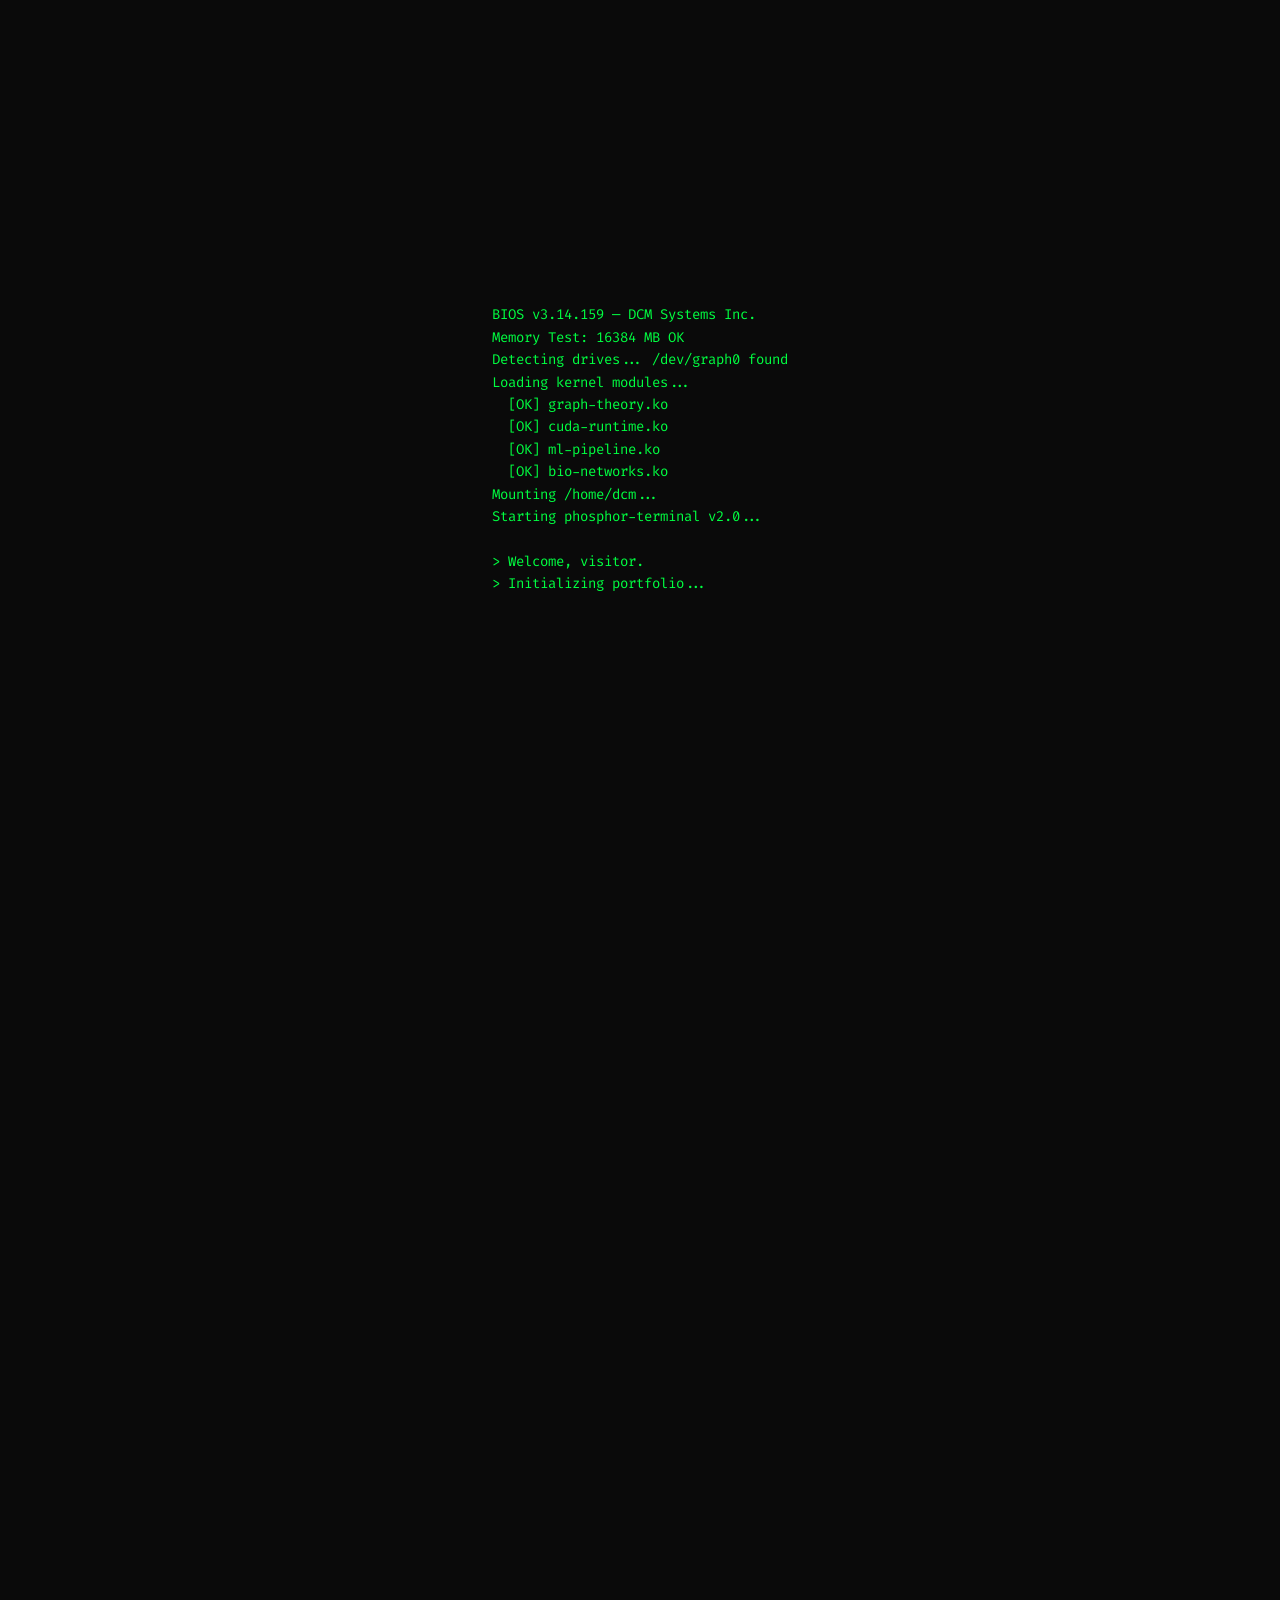
==== tech.html @ 4395b0ea "Add a dcm@tech persona and ASCII molecule views Keep this page as dcm@bio, and load the previous sit" ====
<!DOCTYPE html>
<html lang="en">
<head>
    <meta charset="UTF-8">
    <meta name="viewport" content="width=device-width, initial-scale=1.0">
    <title>dcm@world:~$ whoami</title>
    <link href="https://fonts.googleapis.com/css2?family=Fira+Code:wght@300;400;500;600;700&display=swap" rel="stylesheet">
    <style>
        :root {
            --primary: #00ff41;
            --dim: #00aa2a;
            --dark: #003b00;
            --bg: #0a0a0a;
            --accent1: #ffb000;
            --accent2: #00ffff;
            --accent3: #ff0040;
            --title: #ffffff;
            --scanline-opacity: 1;
            --rain-opacity: 0.06;
        }

        * { margin: 0; padding: 0; box-sizing: border-box; transition: color 0.4s, background-color 0.4s, border-color 0.4s, box-shadow 0.4s, text-shadow 0.4s; }

        body {
            font-family: 'Fira Code', monospace;
            background: var(--bg);
            color: var(--primary);
            overflow-x: hidden;
            min-height: 100vh;
        }

        /* Theme toast */
        #theme-toast {
            position: fixed;
            top: 1.5rem;
            right: 1.5rem;
            background: var(--dark);
            border: 1px solid var(--primary);
            color: var(--primary);
            font-family: 'Fira Code', monospace;
            font-size: 12px;
            padding: 8px 16px;
            z-index: 3000;
            opacity: 0;
            transform: translateY(-10px);
            transition: opacity 0.3s, transform 0.3s;
            pointer-events: none;
            box-shadow: 0 0 15px color-mix(in srgb, var(--primary) 20%, transparent);
        }
        #theme-toast.show { opacity: 1; transform: translateY(0); }

        /* CRT + Scanline overlay */
        body::before {
            content: '';
            position: fixed;
            inset: 0;
            background: repeating-linear-gradient(
                0deg,
                rgba(0,0,0,0.15) 0px,
                rgba(0,0,0,0.15) 1px,
                transparent 1px,
                transparent 2px
            );
            pointer-events: none;
            z-index: 1000;
            opacity: var(--scanline-opacity);
            transition: opacity 0.4s;
        }
        body::after {
            content: '';
            position: fixed;
            inset: 0;
            background: radial-gradient(ellipse at center, transparent 50%, rgba(0,0,0,0.6) 100%);
            pointer-events: none;
            z-index: 999;
            opacity: var(--scanline-opacity);
            transition: opacity 0.4s;
        }

        /* Flicker */
        @keyframes flicker {
            0%, 100% { opacity: 1; }
            92% { opacity: 1; }
            93% { opacity: 0.8; }
            94% { opacity: 1; }
            96% { opacity: 0.9; }
            97% { opacity: 1; }
        }

        #crt { animation: flicker 4s infinite; }

        /* Boot screen */
        #boot {
            position: fixed;
            inset: 0;
            background: var(--bg);
            z-index: 2000;
            display: flex;
            align-items: center;
            justify-content: center;
            flex-direction: column;
            transition: opacity 0.5s;
        }
        #boot.hidden { opacity: 0; pointer-events: none; }
        #boot-text {
            font-size: 14px;
            white-space: pre;
            line-height: 1.6;
            text-align: left;
            max-width: 700px;
        }

        /* Glitch */
        @keyframes glitch {
            0%, 100% { transform: translate(0); }
            20% { transform: translate(-2px, 1px); }
            40% { transform: translate(2px, -1px); }
            60% { transform: translate(-1px, -2px); }
            80% { transform: translate(1px, 2px); }
        }
        @keyframes glitch-color {
            0%, 100% { text-shadow: 2px 0 var(--accent2), -2px 0 var(--accent3); }
            25% { text-shadow: -2px 0 var(--accent2), 2px 0 var(--accent3); }
            50% { text-shadow: 2px 2px var(--accent2), -2px -2px var(--accent3); }
            75% { text-shadow: -2px 2px var(--accent3), 2px -2px var(--accent2); }
        }
        .glitch:hover {
            animation: glitch 0.3s infinite, glitch-color 0.3s infinite;
        }

        /* Cursor blink */
        @keyframes blink { 0%, 100% { opacity: 1; } 50% { opacity: 0; } }
        .cursor::after {
            content: '█';
            animation: blink 1s step-end infinite;
            color: var(--primary);
        }

        /* Main layout */
        #terminal {
            max-width: 900px;
            margin: 0 auto;
            padding: 2rem 1.5rem;
            opacity: 0;
            transition: opacity 0.8s;
        }
        #terminal.visible { opacity: 1; }

        /* ASCII header */
        .ascii-header {
            font-size: 10px;
            line-height: 1.2;
            color: var(--accent2);
            text-align: center;
            margin-bottom: 1rem;
            white-space: pre;
            text-shadow: 0 0 10px var(--accent2), 0 0 20px color-mix(in srgb, var(--accent2) 30%, transparent);
        }

        /* Compact logo for small screens */
        .mobile-logo {
            display: none;
            text-align: center;
            font-size: 42px;
            font-weight: 700;
            letter-spacing: 6px;
            color: var(--accent2);
            margin-bottom: 1rem;
            text-shadow: 0 0 12px var(--accent2), 0 0 24px color-mix(in srgb, var(--accent2) 30%, transparent);
        }

        .prompt { color: var(--accent2); }
        .path { color: var(--accent1); }
        .cmd { color: var(--primary); }

        /* Section blocks */
        .section {
            margin-bottom: 2.5rem;
            opacity: 0;
            transform: translateY(10px);
            transition: all 0.5s ease;
        }
        .section.visible {
            opacity: 1;
            transform: translateY(0);
        }

        .section-header {
            color: var(--accent1);
            font-size: 14px;
            font-weight: 700;
            margin-bottom: 0.75rem;
            border-bottom: 1px solid var(--dark);
            padding-bottom: 0.25rem;
            text-transform: uppercase;
            letter-spacing: 2px;
        }

        .entry { margin-bottom: 1.25rem; font-size: 13px; line-height: 1.6; }
        .entry-title { color: var(--title); font-weight: 600; }
        .entry-meta { color: var(--accent3); font-size: 12px; }
        .entry-desc { color: var(--dim); font-size: 12px; }

        /* Tags */
        .tag {
            display: inline-block;
            border: 1px solid var(--dark);
            color: var(--primary);
            font-size: 11px;
            padding: 1px 8px;
            margin: 2px 3px 2px 0;
            background: color-mix(in srgb, var(--primary) 5%, transparent);
        }

        /* Links */
        a {
            color: var(--accent2);
            text-decoration: none;
            border-bottom: 1px dashed var(--dark);
            transition: all 0.2s;
        }
        a:hover {
            color: var(--title);
            text-shadow: 0 0 8px var(--accent2);
            border-bottom-color: var(--accent2);
        }

        /* Project grid */
        .project-grid {
            display: grid;
            grid-template-columns: 1fr 1fr;
            gap: 1rem;
        }
        @media (max-width: 600px) {
            .project-grid { grid-template-columns: 1fr; }
            .ascii-header { display: none; }
            .mobile-logo { display: block; }
            #terminal { padding: 1rem 0.9rem 5rem; }
            .nav {
                gap: 0.4rem;
                overflow-x: auto;
                flex-wrap: nowrap;
                -webkit-overflow-scrolling: touch;
                scrollbar-width: none;
            }
            .nav::-webkit-scrollbar { display: none; }
            .nav-btn { font-size: 12px; padding: 8px 12px; white-space: nowrap; flex: 0 0 auto; }
            .print-btn { padding: 8px 12px; }
            .social-row { gap: 0.6rem; }
            .social-link { padding: 8px 14px; }
            .skill-name { width: 100px; font-size: 11px; }
            #skills-chart { height: 300px !important; }
            .status-bar {
                font-size: 11px;
                padding: 8px 0.9rem;
                gap: 0.5rem;
            }
            #theme-cycle, #daynight-toggle { padding: 2px 4px; }
            .hide-mobile { display: none; }
            #clock { display: none; }
            .section-header { font-size: 13px; letter-spacing: 1px; }
            .entry { font-size: 13px; }
            .section { margin-bottom: 2rem; }
        }

        @media (prefers-reduced-motion: reduce) {
            #crt { animation: none !important; }
            .glitch:hover { animation: none; }
            * { transition: none !important; }
        }

        /* Print button */
        .print-btn {
            background: none;
            border: 1px solid var(--dark);
            color: var(--dim);
            font-family: 'Fira Code', monospace;
            font-size: 12px;
            padding: 4px 12px;
            cursor: pointer;
            transition: all 0.3s;
        }
        .print-btn:hover {
            border-color: var(--primary);
            color: var(--primary);
            background: color-mix(in srgb, var(--primary) 10%, transparent);
            text-shadow: 0 0 5px var(--primary);
        }

        /* Skill tooltip */
        #skill-tooltip {
            position: absolute;
            background: var(--bg);
            border: 1px solid var(--primary);
            color: var(--primary);
            font-family: 'Fira Code', monospace;
            font-size: 11px;
            padding: 6px 10px;
            pointer-events: none;
            opacity: 0;
            transition: opacity 0.15s;
            z-index: 100;
            white-space: nowrap;
            box-shadow: 0 0 12px color-mix(in srgb, var(--primary) 20%, transparent);
            line-height: 1.5;
        }
        #skill-tooltip.visible { opacity: 1; }

        .project-card {
            border: 1px solid var(--dark);
            padding: 0.75rem;
            background: color-mix(in srgb, var(--primary) 3%, transparent);
            transition: all 0.3s;
        }
        .project-card:hover {
            border-color: var(--primary);
            background: color-mix(in srgb, var(--primary) 6%, transparent);
            box-shadow: 0 0 15px color-mix(in srgb, var(--primary) 10%, transparent), inset 0 0 15px color-mix(in srgb, var(--primary) 3%, transparent);
        }

        /* Nav bar */
        .nav {
            display: flex;
            gap: 0.5rem;
            flex-wrap: wrap;
            margin-bottom: 2rem;
            padding-bottom: 0.75rem;
            border-bottom: 1px solid var(--dark);
        }
        .nav-btn {
            background: none;
            border: 1px solid var(--dark);
            color: var(--dim);
            font-family: 'Fira Code', monospace;
            font-size: 12px;
            padding: 4px 12px;
            cursor: pointer;
            transition: all 0.2s;
        }
        .nav-btn:hover, .nav-btn.active {
            border-color: var(--primary);
            color: var(--primary);
            background: color-mix(in srgb, var(--primary) 10%, transparent);
            text-shadow: 0 0 5px var(--primary);
        }

        /* Social row */
        .social-row {
            display: flex;
            gap: 1rem;
            margin-top: 0.75rem;
            flex-wrap: wrap;
        }
        .social-link {
            border: 1px solid var(--dark);
            padding: 4px 14px;
            font-size: 12px;
            transition: all 0.3s;
            display: inline-block;
        }
        .social-link:hover {
            border-color: var(--accent2);
            background: color-mix(in srgb, var(--accent2) 8%, transparent);
            box-shadow: 0 0 10px color-mix(in srgb, var(--accent2) 20%, transparent);
        }

        /* Matrix rain canvas */
        #matrix-bg {
            position: fixed;
            inset: 0;
            z-index: -1;
            opacity: var(--rain-opacity);
            transition: opacity 0.4s;
        }

        /* Graph background canvas */
        #graph-bg {
            position: fixed;
            inset: 0;
            z-index: 0;
            opacity: 0.15;
            pointer-events: none;
            transition: opacity 0.4s;
            width: 100%;
            height: 100%;
        }

        /* Skill bar */
        .skill-bar {
            display: flex;
            align-items: center;
            gap: 0.5rem;
            margin-bottom: 0.4rem;
            font-size: 12px;
        }
        .skill-name { width: 140px; color: var(--dim); }
        .skill-track {
            flex: 1;
            height: 8px;
            background: var(--dark);
            position: relative;
            overflow: hidden;
        }
        .skill-fill {
            height: 100%;
            background: var(--primary);
            box-shadow: 0 0 6px var(--primary);
            width: 0;
            transition: width 1.5s ease;
        }

        /* Typing effect for about */
        .typed-text { border-right: 2px solid var(--primary); padding-right: 2px; }
        .typed-text.done { border-right: none; }

        /* Status bar */
        .status-bar {
            position: fixed;
            bottom: 0;
            left: 0;
            right: 0;
            background: color-mix(in srgb, var(--dark) 90%, var(--bg));
            border-top: 1px solid var(--dark);
            padding: 4px 1.5rem;
            font-size: 11px;
            display: flex;
            justify-content: space-between;
            z-index: 500;
            color: var(--dim);
        }

        @media print {
            body::before, body::after, #matrix-bg, #graph-bg, #boot, .status-bar, .print-btn, .nav, .ascii-header { display: none !important; }
            #crt { animation: none !important; }
            #terminal { opacity: 1 !important; padding: 0 !important; margin: 0 !important; max-width: 100% !important; }
            .section { opacity: 1 !important; transform: none !important; margin-bottom: 0.6rem !important; }
            .section.no-print { display: none !important; }
            body { background: #fff; color: #000; font-size: 11px; }
            .section-header { color: #000; text-shadow: none; font-size: 12px; margin-bottom: 0.3rem; padding-bottom: 0.1rem; }
            .entry { margin-bottom: 0.4rem !important; font-size: 11px; line-height: 1.3; }
            .entry-title { color: #000; }
            .entry-meta { color: #666; font-size: 10px; }
            .entry-desc { color: #333; font-size: 10px; }
            .tag { font-size: 9px; padding: 0 4px; margin: 1px 2px 1px 0; }
            .skill-name { color: #333; }
            .shell-line { display: none !important; }
            br { display: none !important; }
            .social-row { margin-top: 0.3rem; }
            .social-link { font-size: 10px; padding: 2px 8px; }
            a { color: #0066cc; }
        }
    </style>
</head>
<body>
    <canvas id="matrix-bg"></canvas>
    <canvas id="graph-bg"></canvas>
    <div id="theme-toast"></div>

    <div id="boot">
        <div id="boot-text"></div>
    </div>

    <div id="crt">
        <div id="terminal">
            <pre class="ascii-header">
 ____   ____ __  __
|  _ \ / ___|  \/  |
| | | | |   | |\/| |
| |_| | |___| |  | |
|____/ \____|_|  |_|
            </pre>
            <div class="mobile-logo">DCM<span class="cursor"></span></div>

            <div class="nav">
                <button class="nav-btn active" onclick="scrollToSection('about')">> about</button>
                <button class="nav-btn" onclick="scrollToSection('experience')">> work</button>
                <button class="nav-btn" onclick="scrollToSection('education')">> edu</button>
                <button class="nav-btn" onclick="scrollToSection('publications')">> pubs</button>
                <button class="nav-btn" onclick="scrollToSection('skills')">> skills</button>
                <button class="nav-btn" onclick="scrollToSection('projects')">> projects</button>
                <a class="nav-btn" href="index.html#bio" target="_top" style="display:inline-block;text-decoration:none;margin-left:auto;">su bio</a>
                <button class="print-btn" onclick="window.print()">⎙ PDF</button>
            </div>

            <!-- ABOUT -->
            <div class="section" id="about">
                <div class="section-header">/* ABOUT */</div>
                <div class="shell-line" style="font-size:13px;">
                    <span class="prompt">dcm@world</span>:<span class="path">~</span>$ <span class="cmd">cat about.txt</span>
                </div>
                <br>
                <div style="font-size:13px; line-height:1.7;">
                    <span class="entry-title glitch">Daniel C Morgan</span><br>
                    <span class="entry-desc">Graph-Based Research Scientist & Engineer</span><br>
                    <span style="color:var(--dim);">📍 Stockholm, Sweden</span>
                </div>
                <br>
                <div class="entry-desc" id="about-typed"></div>
                <div class="social-row">
                    <a href="https://www.linkedin.com/in/dcolinmorgan" target="_blank" class="social-link">[LinkedIn]</a>
                    <a href="https://github.com/dcolinmorgan" target="_blank" class="social-link">[GitHub]</a>
                    <a href="https://x.com/dcolinmorgan" target="_blank" class="social-link">[Twitter]</a>
                </div>
            </div>

            <!-- EXPERIENCE -->
            <div class="section" id="experience">
                <div class="section-header">/* WORK EXPERIENCE */</div>
                <div class="shell-line" style="font-size:13px;">
                    <span class="prompt">dcm@world</span>:<span class="path">~/career</span>$ <span class="cmd">ls -la</span>
                </div>
                <br>
                <div class="entry">
                    <span class="entry-title"><a href="https://rootbio.ai" target="_blank" style="border-bottom:none; color:var(--title);">Lead Computational Biologist</a></span><br>
                    <span class="entry-meta">@ <a href="https://rootbio.ai" target="_blank">RootBio</a> (ex Agteria) · 2026 - Present</span><br>
                    <span class="entry-desc">AI inference platform for discovering novel small molecules.</span><br>
                    <span class="tag">AI</span><span class="tag">drug discovery</span><span class="tag">small molecules</span>
                </div>
                <div class="entry">
                    <span class="entry-title"><a href="https://graffold.com" target="_blank" style="border-bottom:none; color:var(--title);">Founder</a></span><br>
                    <span class="entry-meta">@ <a href="https://graffold.com" target="_blank">Graffold</a> · 2025 - Present</span><br>
                    <span class="entry-desc">Building graph-based tooling end to end — product, engineering, everything.</span><br>
                    <span class="tag">Python</span><span class="tag">graphs</span><span class="tag">LLMs</span><span class="tag">founder</span>
                </div>
                <div class="entry">
                    <span class="entry-title">Data Scientist</span><br>
                    <span class="entry-meta">@ Olink Proteomics · Uppsala, SE · 2025 - 2026</span><br>
                    <span class="entry-desc">Investigate & discover platform features & content via AI/ML, utilizing LLMs.</span><br>
                    <span class="tag">Torch</span><span class="tag">AWS</span><span class="tag">LLMs</span>
                </div>
                <div class="entry">
                    <span class="entry-title">Research Engineer</span><br>
                    <span class="entry-meta">@ Graphistry · Remote · 2022 - 2024</span><br>
                    <span class="entry-desc">AI agents with LLMs, GPU-accelerated network analysis toolkit, graph-based ML pipelines.</span><br>
                    <span class="tag">RAPIDS</span><span class="tag">CUDF</span><span class="tag">CUML</span><span class="tag">Docker</span><span class="tag">K8s</span><span class="tag">AWS</span>
                </div>
                <div class="entry">
                    <span class="entry-title">Research Fellow</span><br>
                    <span class="entry-meta">@ Hong Kong University · HKSAR · 2021 - 2023</span><br>
                    <span class="entry-desc">Metagenomics Research Lead.</span><br>
                    <span class="tag">metagenomics</span><span class="tag">bioinformatics</span>
                </div>
                <div class="entry">
                    <span class="entry-title">Postdoctoral Research Fellow</span><br>
                    <span class="entry-meta">@ Harvard Medical School · Boston, MA · 2019 - 2021</span><br>
                    <span class="entry-desc">Epigenetics analysis. Developed NetZoo, implemented GPU speed increases.</span><br>
                    <span class="tag">Python</span><span class="tag">R</span><span class="tag">Bash</span><span class="tag">GPU</span>
                </div>
            </div>

            <!-- EDUCATION -->
            <div class="section" id="education">
                <div class="section-header">/* EDUCATION */</div>
                <div class="shell-line" style="font-size:13px;">
                    <span class="prompt">dcm@world</span>:<span class="path">~/edu</span>$ <span class="cmd">cat degrees.log</span>
                </div>
                <br>
                <div class="entry">
                    <span class="entry-title">PhD Bioinformatics</span><br>
                    <span class="entry-meta">@ Stockholm University · 2015 - 2019</span><br>
                    <span class="entry-desc">Thesis: Control Systems Engineering of Biological Networks</span>
                </div>
                <div class="entry">
                    <span class="entry-title">MSc Bioinformatics</span><br>
                    <span class="entry-meta">@ Ohio State University · 2012 - 2014</span><br>
                    <span class="entry-desc">Thesis: Biological Networks Clique Merger Algorithm</span>
                </div>
            </div>

            <!-- PUBLICATIONS -->
            <div class="section no-print" id="publications">
                <div class="section-header">/* PUBLICATIONS */</div>
                <div class="shell-line" style="font-size:13px;">
                    <span class="prompt">dcm@world</span>:<span class="path">~/pubs</span>$ <span class="cmd">grep -c "cited" scholar.bib</span> <span class="entry-desc" id="cite-summary"></span>
                </div>
                <br>
                <div style="margin-bottom:0.75rem;">
                    <button class="nav-btn active" onclick="sortPubs('citations',this)">sort: citations ▼</button>
                    <button class="nav-btn" onclick="sortPubs('year',this)">sort: year</button>
                </div>
                <div id="pubs-list"></div>
                <div style="margin-top:1rem;">
                    <a href="https://scholar.google.com/citations?user=iznLQmYAAAAJ&hl=en" target="_blank" class="social-link">[Google Scholar →]</a>
                    <a href="https://orcid.org/0000-0001-8326-6178" target="_blank" class="social-link">[ORCID →]</a>
                </div>
            </div>

            <!-- SKILLS -->
            <div class="section no-print" id="skills">
                <div class="section-header">/* SKILLS */</div>
                <div class="shell-line" style="font-size:13px;">
                    <span class="prompt">dcm@world</span>:<span class="path">~/skills</span>$ <span class="cmd">git log --stat | sort -k2 -rn</span>
                </div>
                <br>
                <div style="font-size:11px; color:var(--dim); margin-bottom:0.5rem;">x: years experience · y: proficiency · bubble: relative commit activity</div>
                <canvas id="skills-chart" style="width:100%; height:340px; border:1px solid var(--dark); background:color-mix(in srgb, var(--primary) 2%, transparent); cursor:crosshair;"></canvas>
                <div id="skill-tooltip"></div>
            </div>

            <!-- PROJECTS -->
            <div class="section no-print" id="projects">
                <div class="section-header">/* SIDE PROJECTS */</div>
                <div class="shell-line" style="font-size:13px;">
                    <span class="prompt">dcm@world</span>:<span class="path">~/projects</span>$ <span class="cmd">find . -type d -maxdepth 1</span>
                </div>
                <br>
                <div style="margin-bottom:0.75rem;">
                    <button class="nav-btn active" onclick="sortProjects('newest',this)">sort: newest ▼</button>
                    <button class="nav-btn" onclick="sortProjects('oldest',this)">sort: oldest</button>
                </div>
                <div class="project-grid" id="projects-list"></div>
            </div>

            <div class="section no-print" id="footer" style="text-align:center; margin-top:3rem; margin-bottom:3rem;">
                <span class="entry-desc">© 2026 Daniel C Morgan · press [t] to change theme · type <span style="color:var(--accent2);">help</span> below</span>
            </div>

            <!-- INTERACTIVE PROMPT -->
            <div class="section no-print" id="shell" style="margin-bottom:4rem;">
                <div id="shell-output" style="font-size:13px; line-height:1.6;"></div>
                <div class="shell-input-line" style="font-size:13px; display:flex; align-items:center; gap:0.4rem;">
                    <span class="prompt">dcm@world</span>:<span class="path">~</span>$
                    <input id="shell-input" type="text" autocomplete="off" spellcheck="false"
                        aria-label="terminal command input"
                        style="flex:1; background:none; border:none; outline:none; color:var(--primary); font-family:'Fira Code',monospace; font-size:13px; caret-color:var(--primary);">
                </div>
            </div>
        </div>
    </div>

    <div class="status-bar">
        <span>dcm@world:~ <span id="vim-mode">[NORMAL]</span></span>
        <span id="theme-label"><span id="theme-cycle" style="cursor:pointer;" onclick="applyTheme((currentTheme+1)%THEMES.length)">phosphor</span> <span id="daynight-toggle" style="cursor:pointer;" onclick="toggleDayNight()">☾ night</span> · <span class="hide-mobile">[i]nsert [1-6] [t]heme [d]ay/night</span></span>
        <span id="clock"></span>
    </div>

    <script>
    // ── Theme Engine ──
    const THEMES = [
        { name: 'phosphor',  primary:'#00ff41', dim:'#00aa2a', dark:'#003b00', bg:'#0a0a0a', accent1:'#ffb000', accent2:'#00ffff', accent3:'#ff0040' },
        { name: 'amber',     primary:'#ffb000', dim:'#b87a00', dark:'#3d2800', bg:'#0a0800', accent1:'#ff6600', accent2:'#ffe066', accent3:'#ff4444' },
        { name: 'cyberpunk', primary:'#ff00ff', dim:'#aa00aa', dark:'#3b003b', bg:'#0a000a', accent1:'#00ffff', accent2:'#ff0080', accent3:'#ffff00' },
        { name: 'ice',       primary:'#00ccff', dim:'#0088aa', dark:'#002d3b', bg:'#040a0e', accent1:'#88ddff', accent2:'#ffffff', accent3:'#0066ff' },
        { name: 'blood',     primary:'#ff0040', dim:'#aa002a', dark:'#3b000e', bg:'#0a0002', accent1:'#ff6666', accent2:'#ff8800', accent3:'#ffcc00' },
        { name: 'solarized', primary:'#859900', dim:'#6b7a00', dark:'#2a3000', bg:'#002b36', accent1:'#b58900', accent2:'#2aa198', accent3:'#dc322f' },
    ];
    // Day-mode light variants per theme (bg becomes light, colors darken for contrast)
    const DAY_OVERRIDES = [
        { bg:'#f0f4f0', primary:'#007a1e', dim:'#339944', dark:'#c0dcc0', accent1:'#b87a00', accent2:'#007088', accent3:'#cc0033', title:'#111' },
        { bg:'#fdf6e8', primary:'#8a5a00', dim:'#b87a00', dark:'#e8d8b8', accent1:'#cc5500', accent2:'#6b4e00', accent3:'#cc3333', title:'#1a1000' },
        { bg:'#f8f0f8', primary:'#990099', dim:'#bb44bb', dark:'#e0c0e0', accent1:'#007088', accent2:'#cc0066', accent3:'#888800', title:'#1a001a' },
        { bg:'#eef6fa', primary:'#006688', dim:'#338899', dark:'#c0dde8', accent1:'#4488aa', accent2:'#333333', accent3:'#0044aa', title:'#0a1a22' },
        { bg:'#faf0f0', primary:'#aa0030', dim:'#cc4455', dark:'#e8c0c0', accent1:'#cc4444', accent2:'#aa5500', accent3:'#886600', title:'#1a0008' },
        { bg:'#fdf6e3', primary:'#586e00', dim:'#6b7a00', dark:'#d6d0a8', accent1:'#8a6800', accent2:'#1a8880', accent3:'#b02020', title:'#002b36' },
    ];
    let currentTheme = 0;
    let dayMode = false;
    let rainColor = THEMES[0].primary;

    function applyTheme(idx) {
        currentTheme = idx;
        const t = THEMES[idx];
        const r = document.documentElement.style;
        if (dayMode) {
            const d = DAY_OVERRIDES[idx];
            Object.entries({primary:d.primary, dim:d.dim, dark:d.dark, bg:d.bg, accent1:d.accent1, accent2:d.accent2, accent3:d.accent3, title:d.title})
                .forEach(([k,v]) => r.setProperty('--'+k, v));
            r.setProperty('--scanline-opacity', '0');
            r.setProperty('--rain-opacity', '0.02');
            document.getElementById('crt').style.animation = 'none';
            rainColor = d.primary;
        } else {
            Object.entries({primary:t.primary, dim:t.dim, dark:t.dark, bg:t.bg, accent1:t.accent1, accent2:t.accent2, accent3:t.accent3})
                .forEach(([k,v]) => r.setProperty('--'+k, v));
            r.setProperty('--title', '#ffffff');
            r.setProperty('--scanline-opacity', '1');
            r.setProperty('--rain-opacity', '0.06');
            document.getElementById('crt').style.animation = 'flicker 4s infinite';
            rainColor = t.primary;
        }
        updateLabel();
        // Toast
        const toast = document.getElementById('theme-toast');
        toast.textContent = '> ' + (dayMode ? '☀ ' : '☾ ') + THEMES[idx].name;
        toast.classList.add('show');
        clearTimeout(toast._tid);
        toast._tid = setTimeout(() => toast.classList.remove('show'), 1200);
        localStorage.setItem('dcm-theme', idx);
        localStorage.setItem('dcm-day', dayMode ? '1' : '0');
    }

    function toggleDayNight() {
        dayMode = !dayMode;
        applyTheme(currentTheme);
    }

    function updateLabel() {
        const mode = dayMode ? '☀ day' : '☾ night';
        document.getElementById('theme-cycle').textContent = THEMES[currentTheme].name;
        document.getElementById('daynight-toggle').textContent = mode;
    }

    // Restore saved
    const saved = localStorage.getItem('dcm-theme');
    const savedDay = localStorage.getItem('dcm-day');
    if (savedDay === '1') dayMode = true;
    if (saved !== null) { applyTheme(+saved); } else if (dayMode) { applyTheme(0); }

    // Keyboard handler
    // ── Vim-style mode indicator ──
    function setMode(m) {
        const el = document.getElementById('vim-mode');
        el.textContent = '[' + m + ']';
        el.style.color = m === 'INSERT' ? 'var(--accent1)' : '';
    }

    document.addEventListener('keydown', e => {
        if (e.target.tagName === 'INPUT' || e.target.tagName === 'TEXTAREA') return;
        if (e.key === 'i' || e.key === '/') {
            e.preventDefault();
            setMode('INSERT');
            const inp = document.getElementById('shell-input');
            inp.scrollIntoView({behavior:'smooth', block:'center'});
            inp.focus();
        } else if (e.key === 't' || e.key === 'T') {
            applyTheme((currentTheme + 1) % THEMES.length);
        } else if (e.key === 'd' || e.key === 'D') {
            toggleDayNight();
        } else if (e.key >= '1' && e.key <= '6') {
            applyTheme(+e.key - 1);
        }
    });

    // ── Matrix rain ──
    (function() {
        const c = document.getElementById('matrix-bg');
        const ctx = c.getContext('2d');
        let w, h, cols, drops, step;
        const chars = 'アイウエオカキクケコサシスセソタチツテトナニヌネノハヒフヘホマミムメモヤユヨラリルレロワヲン0123456789ABCDEF';
        function resize() {
            w = c.width = window.innerWidth;
            h = c.height = window.innerHeight;
            step = w < 600 ? 20 : 14;
            cols = Math.floor(w / step);
            drops = Array(cols).fill(1);
        }
        resize();
        window.addEventListener('resize', resize);
        function draw() {
            ctx.fillStyle = 'rgba(10,10,10,0.05)';
            ctx.fillRect(0, 0, w, h);
            ctx.fillStyle = rainColor;
            ctx.font = '12px Fira Code';
            for (let i = 0; i < cols; i++) {
                const ch = chars[Math.floor(Math.random() * chars.length)];
                ctx.fillText(ch, i * step, drops[i] * step);
                if (drops[i] * step > h && Math.random() > 0.975) drops[i] = 0;
                drops[i]++;
            }
            requestAnimationFrame(draw);
        }
        draw();
    })();

    // ── Floating graph background ──
    (function() {
        const c = document.getElementById('graph-bg');
        const ctx = c.getContext('2d');
        const dpr = window.devicePixelRatio || 1;
        const nodes = [
            {x:.12,y:.20,r:5,s:.7,o:0},{x:.30,y:.12,r:7,s:.5,o:1},{x:.52,y:.28,r:6,s:.8,o:2},
            {x:.78,y:.15,r:5,s:.6,o:3},{x:.90,y:.35,r:4,s:.9,o:4},{x:.18,y:.50,r:6,s:.4,o:5},
            {x:.42,y:.55,r:7,s:.6,o:6},{x:.65,y:.48,r:5,s:.7,o:7},{x:.85,y:.60,r:6,s:.5,o:8},
            {x:.08,y:.78,r:4,s:.8,o:9},{x:.35,y:.82,r:6,s:.5,o:10},{x:.58,y:.75,r:5,s:.7,o:11},
            {x:.80,y:.85,r:7,s:.4,o:12},{x:.50,y:.42,r:4,s:.9,o:13},
        ];
        const edges = [[0,1],[1,2],[2,3],[3,4],[0,5],[5,6],[6,7],[7,8],[5,9],[9,10],[10,11],[11,12],[1,6],[2,7],[6,13],[13,2],[13,7],[10,6],[3,8]];
        let w, h;
        function resize() {
            w = c.offsetWidth; h = c.offsetHeight;
            c.width = w * dpr; c.height = h * dpr;
            ctx.setTransform(dpr, 0, 0, dpr, 0, 0);
        }
        resize();
        window.addEventListener('resize', resize);
        function draw(t) {
            ctx.clearRect(0, 0, w, h);
            const style = getComputedStyle(document.documentElement);
            const primary = style.getPropertyValue('--primary').trim();
            const accent2 = style.getPropertyValue('--accent2').trim();

            // DNA double helix (drifts down the left side)
            drawHelix(t, w * 0.10, primary, accent2);

            const pos = nodes.map(n => ({
                x: n.x * w + Math.sin(t * 0.0004 * n.s + n.o) * 20,
                y: n.y * h + Math.cos(t * 0.0003 * n.s + n.o * 1.3) * 16,
                r: n.r, alt: n.o % 3 === 0
            }));
            ctx.lineWidth = 0.6;
            edges.forEach(([a, b]) => {
                ctx.beginPath();
                ctx.moveTo(pos[a].x, pos[a].y);
                ctx.lineTo(pos[b].x, pos[b].y);
                ctx.strokeStyle = pos[a].alt ? accent2 : primary;
                ctx.globalAlpha = 0.4;
                ctx.stroke();
            });
            ctx.globalAlpha = 0.7;
            pos.forEach(p => {
                ctx.beginPath();
                ctx.arc(p.x, p.y, p.r, 0, Math.PI * 2);
                ctx.fillStyle = p.alt ? accent2 : primary;
                ctx.fill();
            });
            ctx.globalAlpha = 1;
            requestAnimationFrame(draw);
        }

        // Vertical DNA double helix scrolling upward; rungs connect the two strands
        function drawHelix(t, cx, strandCol, rungCol) {
            const amp = Math.min(28, w * 0.04);   // helix width
            const spacing = 26;                    // vertical px between base pairs
            const speed = 0.02;                    // scroll speed
            const twist = 0.28;                    // phase step per base pair
            const scroll = (t * speed) % spacing;
            const count = Math.ceil(h / spacing) + 2;
            const pts1 = [], pts2 = [];
            for (let i = 0; i < count; i++) {
                const y = i * spacing - scroll;
                const phase = i * twist + t * 0.001;
                const x1 = cx + Math.sin(phase) * amp;
                const x2 = cx + Math.sin(phase + Math.PI) * amp;
                pts1.push({x:x1, y}); pts2.push({x:x2, y, phase});
            }
            // Backbones
            ctx.lineWidth = 1.2;
            [pts1, pts2].forEach(pts => {
                ctx.beginPath();
                pts.forEach((p,i) => i ? ctx.lineTo(p.x,p.y) : ctx.moveTo(p.x,p.y));
                ctx.strokeStyle = strandCol; ctx.globalAlpha = 0.5; ctx.stroke();
            });
            // Base-pair rungs (fade near the crossover for a 3D twist feel)
            pts1.forEach((p,i) => {
                const q = pts2[i];
                const depth = Math.abs(Math.cos(q.phase)); // 0 at crossover, 1 at widest
                ctx.beginPath();
                ctx.moveTo(p.x, p.y); ctx.lineTo(q.x, q.y);
                ctx.strokeStyle = i % 2 ? rungCol : strandCol;
                ctx.globalAlpha = 0.15 + depth * 0.35;
                ctx.lineWidth = 0.8 + depth;
                ctx.stroke();
            });
            ctx.globalAlpha = 1;
        }
        requestAnimationFrame(draw);
    })();

    // ── Boot sequence ──
    (function() {
        const bootEl = document.getElementById('boot-text');
        const terminal = document.getElementById('terminal');
        const lines = [
            'BIOS v3.14.159 — DCM Systems Inc.',
            'Memory Test: 16384 MB OK',
            'Detecting drives... /dev/graph0 found',
            'Loading kernel modules...',
            '  [OK] graph-theory.ko',
            '  [OK] cuda-runtime.ko',
            '  [OK] ml-pipeline.ko',
            '  [OK] bio-networks.ko',
            'Mounting /home/dcm...',
            'Starting phosphor-terminal v2.0...',
            '',
            '> Welcome, visitor.',
            '> Initializing portfolio...',
        ];
        let i = 0;
        function typeLine() {
            if (i < lines.length) {
                bootEl.textContent += lines[i] + '\n';
                i++;
                setTimeout(typeLine, 80 + Math.random() * 60);
            } else {
                setTimeout(() => {
                    document.getElementById('boot').classList.add('hidden');
                    terminal.classList.add('visible');
                    revealSections();
                    animateSkills();
                    typeAbout();
                }, 600);
            }
        }
        typeLine();
    })();

    function revealSections() {
        const sections = document.querySelectorAll('.section');
        let delay = 0;
        sections.forEach(s => {
            setTimeout(() => s.classList.add('visible'), delay);
            delay += 200;
        });
    }

    function animateSkills() {
        setTimeout(() => drawSkillsChart(), 1200);
    }

    // ── 2D Skills Bubble Chart ──
    // x=years experience, y=proficiency(0-100), r=relative commit activity
    const SKILLS = [
        {name:'Python',       yrs:12, prof:95, commits:1800, detail:'Primary language · PyPI packages, ML pipelines, GPU libs'},
        {name:'Graph Theory', yrs:12, prof:95, commits:900,  detail:'Core research area · GRN inference, network analysis'},
        {name:'Bioinformatics',yrs:13,prof:92, commits:700,  detail:'PhD + postdoc · genomics, epigenetics, metagenomics'},
        {name:'Machine Learning',yrs:8,prof:90,commits:600,  detail:'Torch, sklearn, CUML · classification, clustering, GNNs'},
        {name:'RAPIDS/CUDA',  yrs:5,  prof:85, commits:500,  detail:'GPU-accelerated data science · cuDF, cuML, cuGraph'},
        {name:'R',            yrs:10, prof:80, commits:400,  detail:'Bioconductor, Shiny, ggplot2 · statistical analysis'},
        {name:'Docker/K8s',   yrs:5,  prof:80, commits:350,  detail:'Containerized deployments · CI/CD, orchestration'},
        {name:'AWS',          yrs:5,  prof:80, commits:300,  detail:'EC2, S3, Lambda, SageMaker · cloud infrastructure'},
        {name:'LLMs/Agents',  yrs:3,  prof:82, commits:450,  detail:'AI agents, RAG pipelines, prompt engineering'},
        {name:'Bash',         yrs:12, prof:75, commits:500,  detail:'Shell scripting, automation, HPC job scheduling'},
        {name:'Snakemake',    yrs:4,  prof:70, commits:150,  detail:'Reproducible bioinformatics workflows'},
        {name:'MATLAB',       yrs:6,  prof:65, commits:200,  detail:'GeneSPIDER platform · numerical computing'},
    ];
    const maxCommits = Math.max(...SKILLS.map(s=>s.commits));
    let bubblePositions = []; // store for hit-testing
    let hoveredSkill = -1;

    function drawSkillsChart() {
        const c = document.getElementById('skills-chart');
        if (!c) return;
        const dpr = window.devicePixelRatio || 1;
        const w = c.offsetWidth, h = c.offsetHeight;
        c.width = w * dpr; c.height = h * dpr;
        const ctx = c.getContext('2d');
        ctx.setTransform(dpr, 0, 0, dpr, 0, 0);

        const style = getComputedStyle(document.documentElement);
        const primary = style.getPropertyValue('--primary').trim();
        const accent2 = style.getPropertyValue('--accent2').trim();
        const dim = style.getPropertyValue('--dim').trim();
        const dark = style.getPropertyValue('--dark').trim();

        const pad = {l:45, r:20, t:15, b:30};
        const pw = w - pad.l - pad.r, ph = h - pad.t - pad.b;
        const xMin = 0, xMax = 15, yMin = 50, yMax = 100;
        const isNarrow = w < 480;
        const rScale = isNarrow ? 0.6 : 1;

        // Grid
        ctx.strokeStyle = dark; ctx.lineWidth = 0.5;
        for (let x = 0; x <= xMax; x += 3) {
            const px = pad.l + (x - xMin) / (xMax - xMin) * pw;
            ctx.beginPath(); ctx.moveTo(px, pad.t); ctx.lineTo(px, pad.t + ph); ctx.stroke();
            ctx.fillStyle = dim; ctx.font = '10px Fira Code'; ctx.textAlign = 'center';
            ctx.fillText(x + 'y', px, h - 8);
        }
        for (let y = yMin; y <= yMax; y += 10) {
            const py = pad.t + ph - (y - yMin) / (yMax - yMin) * ph;
            ctx.beginPath(); ctx.moveTo(pad.l, py); ctx.lineTo(pad.l + pw, py); ctx.stroke();
            ctx.fillStyle = dim; ctx.font = '10px Fira Code'; ctx.textAlign = 'right';
            ctx.fillText(y + '%', pad.l - 6, py + 3);
        }

        // Bubbles
        const now = performance.now();
        bubblePositions = [];
        SKILLS.forEach((s, i) => {
            const px = pad.l + (s.yrs - xMin) / (xMax - xMin) * pw;
            const py = pad.t + ph - (s.prof - yMin) / (yMax - yMin) * ph;
            const maxR = (8 + (s.commits / maxCommits) * 28) * rScale;
            const elapsed = Math.max(0, now - skillsStart - i * 80);
            const r = Math.min(maxR, maxR * Math.min(1, elapsed / 600));
            const isAlt = i % 3 === 0;
            const isHovered = hoveredSkill === i;
            const drawR = isHovered ? r * 1.15 : r;

            bubblePositions.push({x: px, y: py, r: maxR, idx: i});

            // Glow
            ctx.globalAlpha = isHovered ? 0.35 : 0.15;
            ctx.beginPath(); ctx.arc(px, py, drawR + 6, 0, Math.PI * 2);
            ctx.fillStyle = isAlt ? accent2 : primary; ctx.fill();

            // Bubble
            ctx.globalAlpha = isHovered ? 0.95 : 0.7;
            ctx.beginPath(); ctx.arc(px, py, drawR, 0, Math.PI * 2);
            ctx.fillStyle = isAlt ? accent2 : primary; ctx.fill();

            // Border
            ctx.globalAlpha = 1;
            ctx.beginPath(); ctx.arc(px, py, drawR, 0, Math.PI * 2);
            ctx.strokeStyle = isAlt ? accent2 : primary;
            ctx.lineWidth = isHovered ? 2 : 1; ctx.stroke();

            // Label
            ctx.fillStyle = isAlt ? accent2 : primary;
            ctx.font = (isHovered ? 'bold ' : '') + (isNarrow ? '8' : (r > 18 ? '10' : '9')) + 'px Fira Code';
            ctx.textAlign = 'center';
            ctx.fillText(s.name, px, py - drawR - 5);
        });

        if (now - skillsStart < 2000) requestAnimationFrame(drawSkillsChart);
    }

    // Hover interaction
    (function() {
        const c = document.getElementById('skills-chart');
        const tip = document.getElementById('skill-tooltip');
        c.addEventListener('mousemove', function(e) {
            const rect = c.getBoundingClientRect();
            const mx = e.clientX - rect.left, my = e.clientY - rect.top;
            let found = -1;
            for (let i = bubblePositions.length - 1; i >= 0; i--) {
                const b = bubblePositions[i];
                const dx = mx - b.x, dy = my - b.y;
                if (dx*dx + dy*dy <= (b.r + 5) * (b.r + 5)) { found = i; break; }
            }
            if (found !== hoveredSkill) {
                hoveredSkill = found;
                skillsStart = 0; drawSkillsChart();
            }
            if (found >= 0) {
                const s = SKILLS[found];
                tip.innerHTML = '<b>' + s.name + '</b><br>' +
                    s.yrs + ' yrs · ' + s.prof + '% · ~' + s.commits + ' commits<br>' +
                    '<span style="color:var(--dim)">' + s.detail + '</span>';
                tip.classList.add('visible');
                const tx = e.pageX + 15, ty = e.pageY - 10;
                tip.style.left = tx + 'px'; tip.style.top = ty + 'px';
            } else {
                tip.classList.remove('visible');
            }
        });
        c.addEventListener('mouseleave', function() {
            hoveredSkill = -1; skillsStart = 0; drawSkillsChart();
            tip.classList.remove('visible');
        });
    })();
    let skillsStart = 0;
    const origAnimateSkills = animateSkills;
    animateSkills = function() {
        skillsStart = performance.now();
        drawSkillsChart();
    };
    // Redraw on theme change
    const origApply = applyTheme;
    applyTheme = function(idx) { origApply(idx); setTimeout(drawSkillsChart, 50); };
    // Redraw on resize
    window.addEventListener('resize', () => { skillsStart = 0; drawSkillsChart(); });

    function typeAbout() {
        const text = "Bioinformaticist turned Engineer. 10+ years working with universities and companies worldwide. Building products that solve real-world problems using graph-based structures and advanced technologies.";
        const el = document.getElementById('about-typed');
        let i = 0;
        el.classList.add('typed-text');
        function type() {
            if (i < text.length) {
                el.textContent += text[i];
                i++;
                setTimeout(type, 18);
            } else {
                el.classList.add('done');
            }
        }
        setTimeout(type, 1000);
    }

    function scrollToSection(id) {
        document.querySelectorAll('.nav-btn').forEach(b => b.classList.remove('active'));
        event.target.classList.add('active');
        document.getElementById(id).scrollIntoView({ behavior: 'smooth', block: 'start' });
    }

    (function() {
        function tick() {
            const d = new Date();
            document.getElementById('clock').textContent =
                d.toISOString().slice(0,19).replace('T',' ') + ' UTC';
        }
        tick();
        setInterval(tick, 1000);
    })();

    // ── Sortable Publications ──
    const PUBS = [
        {t:'The Network Zoo: a multilingual package for the inference and analysis of gene regulatory networks',a:'M Ben Guebila, T Wang, CM Lopes-Ramos, V Fanfani, D Weighill, ...',j:'Genome Biology',y:2023,c:45,url:'https://doi.org/10.1186/s13059-023-02853-7'},
        {t:'Altered human gut virome in patients undergoing antibiotics therapy for Helicobacter pylori',a:'L Wang, H Yao, DC Morgan, KS Lau, SY Leung, JWK Ho, WK Leung',j:'Nature Communications',y:2023,c:41,url:'https://doi.org/10.1038/s41467-023-37975-y'},
        {t:'Uncovering cancer gene regulation by accurate regulatory network inference from uninformative data',a:'D Seçilmiş, T Hillerton, D Morgan, A Tjärnberg, S Nelander, ...',j:'NPJ Systems Biology and Applications',y:2020,c:27,url:'https://doi.org/10.1038/s41540-020-00158-0'},
        {t:'GeneSPIDER — Gene regulatory network inference benchmarking with controlled network and data properties',a:'A Tjärnberg, D Morgan, M Studham, TEM Nordling, E Sonnhammer',j:'Molecular Biosystems',y:2017,c:25,url:'https://doi.org/10.1039/C7MB00058H'},
        {t:'Perturbation-based gene regulatory network inference to unravel oncogenic mechanisms',a:'D Morgan, M Studham, A Tjärnberg, H Weishaupt, FJ Swartling, ...',j:'Scientific Reports',y:2020,c:21,url:'https://doi.org/10.1038/s41598-020-70941-y'},
        {t:'A generalized framework for controlling FDR in gene regulatory network inference',a:'D Morgan, A Tjärnberg, TEM Nordling, ELL Sonnhammer',j:'Bioinformatics',y:2019,c:20,url:'https://doi.org/10.1093/bioinformatics/bty764'},
        {t:'Using methylation data to improve transcription factor binding prediction',a:'D Morgan, DL DeMeo, K Glass',j:'Epigenetics',y:2024,c:8,url:'https://doi.org/10.1080/15592294.2024.2309826'},
        {t:'gpuZoo: Cost-effective estimation of gene regulatory networks using the Graphics Processing Unit',a:'MB Guebila, DC Morgan, K Glass, ML Kuijjer, DL DeMeo, J Quackenbush',j:'NAR Genomics and Bioinformatics',y:2022,c:7,url:'https://doi.org/10.1093/nargab/lqac002'},
        {t:'GeneSPIDER2: large scale GRN simulation and benchmarking with perturbed single-cell data',a:'M Garbulowski, T Hillerton, D Morgan, D Seçilmiş, ...',j:'NAR Genomics and Bioinformatics',y:2024,c:11,url:'https://doi.org/10.1093/nargab/lqae121'},
        {t:'MetaQuad: shared informative variants discovery in metagenomic samples',a:'S Xu, DC Morgan, G Qian, Y Huang, JWK Ho',j:'Bioinformatics Advances',y:2024,c:1,url:'https://doi.org/10.1093/bioadv/vbae030'},
    ];
    function renderPubs(list) {
        document.getElementById('pubs-list').innerHTML = list.map(p =>
            '<div class="entry"><a href="'+p.url+'" target="_blank" style="border-bottom:none;"><span class="entry-title" style="color:var(--title);">'+p.t+'</span></a><br>'+
            '<span class="entry-meta">'+p.a+' · '+p.j+', '+p.y+'</span><br>'+
            (p.c ? '<span class="entry-desc">Cited by '+p.c+'</span> · ' : '')+
            '<a href="'+p.url+'" target="_blank" style="font-size:11px;">→ paper</a></div>'
        ).join('');
    }
    function sortPubs(by, btn) {
        const active = btn.classList.contains('active');
        // toggle direction on repeat press; default descending
        btn._desc = active ? !(btn._desc !== false) : true;
        const desc = btn._desc;
        btn.parentElement.querySelectorAll('.nav-btn').forEach(b=>{
            b.classList.remove('active');
            b.textContent = b.textContent.replace(/ [\u25bc\u25b2]$/, '');
        });
        btn.classList.add('active');
        btn.textContent = 'sort: ' + by + (desc ? ' \u25bc' : ' \u25b2');
        const key = by === 'citations' ? 'c' : 'y';
        const sorted = [...PUBS].sort((a,b) => desc ? b[key]-a[key] : a[key]-b[key]);
        renderPubs(sorted);
    }
    renderPubs([...PUBS].sort((a,b)=>b.c-a.c));
    // Citation summary computed from PUBS (h-index = max h where h papers have >= h cites)
    (function() {
        const counts = PUBS.map(p=>p.c).sort((a,b)=>b-a);
        const total = counts.reduce((s,c)=>s+c,0);
        let hIndex = 0;
        counts.forEach((c,i)=>{ if (c >= i+1) hIndex = i+1; });
        document.getElementById('cite-summary').textContent =
            '— ' + total + '+ citations · h-index: ' + hIndex;
    })();

    // ── Sortable Projects ──
    const PROJECTS = [
        {name:'herdr-remote',desc:'Agent dashboard for herdr.dev — monitor & control local AI coding agents from menu bar, phone, or Telegram.',tags:['Python','Swift','WebSocket','PWA'],url:'https://github.com/dcolinmorgan/herdr-remote',year:2025},
        {name:'cu-cat',desc:'End-to-end GPU feature encoder.',tags:['RAPIDS','CUML','GPU'],url:'https://github.com/graphistry/cu-cat/',year:2023},
        {name:'Graphistry',desc:'Graph visualization on GPUs.',tags:['network-sci','RAPIDS'],url:'https://graphistry.com/',year:2022},
        {name:'NetZoo',desc:'Message passing algorithms for bio networks.',tags:['Python','R'],url:'https://netzoo.github.io/',year:2020},
        {name:'cancer-grn',desc:'Shiny app for network viz & overlap analysis of oncogenic GRNs.',tags:['R','Shiny','igraph'],url:'https://github.com/dcolinmorgan/cancer-grn',live:'https://dcolin.shinyapps.io/cancergrn/',year:2020},
        {name:'Viral_Snake',desc:'Viral metagenomics workflow.',tags:['snakemake','singularity'],url:'https://github.com/dcolinmorgan/viral_snake',year:2021},
        {name:'pyGS',desc:'Python NestBoot-FDR for gene regulatory network inference benchmarking.',tags:['Python','bootstrap','GRN'],url:'https://github.com/dcolinmorgan/pyGS',year:2024},
        {name:'mili_benchmark',desc:'Benchmark methylation as proxy to infer TF binding.',tags:['Python','Bash','R','methylation'],url:'https://github.com/dcolinmorgan/mili_benchmark',year:2019},
        {name:'GeneSPIDER',desc:'Synthetic bio data & network inference.',tags:['MATLAB','R'],url:'https://sonnhammer-tutorials.bitbucket.io/genespider.html',year:2017},
    ];
    function renderProjects(list) {
        document.getElementById('projects-list').innerHTML = list.map(p =>
            '<div class="project-card"><span class="entry-title">'+p.name+'</span> <span class="entry-desc" style="font-size:10px;">('+p.year+')</span><br>'+
            '<span class="entry-desc">'+p.desc+'</span><br>'+
            p.tags.map(t=>'<span class="tag">'+t+'</span>').join('')+'<br>'+
            '<a href="'+p.url+'" target="_blank">→ repo</a>'+
            (p.live ? ' · <a href="'+p.live+'" target="_blank">→ live</a>' : '')+'</div>'
        ).join('');
    }
    function sortProjects(by, btn) {
        const active = btn.classList.contains('active');
        btn._desc = active ? !(btn._desc !== false) : true;
        const desc = btn._desc;
        btn.parentElement.querySelectorAll('.nav-btn').forEach(b=>{
            b.classList.remove('active');
            b.textContent = b.textContent.replace(/ [\u25bc\u25b2]$/, '');
        });
        btn.classList.add('active');
        // 'newest' desc = newest first; label reflects direction of years
        btn.textContent = 'sort: ' + by + (desc ? ' \u25bc' : ' \u25b2');
        const newestFirst = (by === 'newest') === desc;
        const sorted = [...PROJECTS].sort((a,b) => newestFirst ? b.year-a.year : a.year-b.year);
        renderProjects(sorted);
    }
    renderProjects([...PROJECTS].sort((a,b)=>b.year-a.year));

    // ── fastfetch-style system card (#4) ──
    function neofetch() {
        const yrs = new Date().getFullYear() - 2012;
        const logo = [
            ' ____   ____ __  __',
            '|  _ \\ / ___|  \\/  |',
            '| | | | |   | |\\/| |',
            '| |_| | |___| |  | |',
            '|____/ \\____|_|  |_|',
        ];
        const info = [
            ['dcm', '@world'],
            ['-----', ''],
            ['OS', 'PortfolioOS ' + new Date().getFullYear() + ' (phosphor)'],
            ['Host', 'Stockholm, Sweden'],
            ['Kernel', 'graph-theory 6.02e23'],
            ['Uptime', yrs + ' years, still compiling'],
            ['Shell', '/bin/dcm'],
            ['Role', 'Graph-Based Research Scientist & Engineer'],
            ['Packages', PROJECTS.length + ' side-projects, ' + PUBS.length + ' papers'],
            ['Theme', THEMES[currentTheme].name + ' [' + (dayMode?'day':'night') + ']'],
            ['CPU', 'Bioinformatics → Engineering'],
            ['Memory', PUBS.reduce((s,p)=>s+p.c,0) + '+ citations · h-index 8'],
        ];
        let out = '<div style="display:flex; gap:1.5rem; flex-wrap:wrap;">';
        out += '<pre style="color:var(--accent2); margin:0;">' + logo.join('\n') + '</pre>';
        out += '<div>' + info.map(([k,v]) => v === ''
            ? (k.startsWith('-') ? '<span class="entry-desc">'+k+'</span>' : '<span style="color:var(--accent1);">'+k+'</span>')
            : '<span style="color:var(--accent1);">'+k+'</span>: <span class="entry-desc">'+v+'</span>'
        ).join('<br>') + '</div>';
        out += '</div>';
        return out;
    }

    // ── Interactive shell (#1) ──
    (function() {
        const input = document.getElementById('shell-input');
        const outEl = document.getElementById('shell-output');
        const history = [];
        let histIdx = -1;

        function print(html) {
            const div = document.createElement('div');
            div.style.marginBottom = '0.5rem';
            div.innerHTML = html;
            outEl.appendChild(div);
        }
        function echo(cmd) {
            print('<span class="prompt">dcm@world</span>:<span class="path">~</span>$ <span class="cmd">' + escapeHtml(cmd) + '</span>');
        }
        function escapeHtml(s) {
            return s.replace(/[&<>"']/g, c => ({'&':'&amp;','<':'&lt;','>':'&gt;','"':'&quot;',"'":'&#39;'}[c]));
        }

        const COMMANDS = {
            help: () => 'Available commands:<br>' + [
                'about        — who is dcm',
                'whoami       — short answer',
                'neofetch     — system info card',
                'ls           — list sections',
                'cd <section> — jump to section (work, edu, pubs, skills, projects)',
                'projects     — list side projects',
                'pubs         — list publications',
                'skills       — list skills',
                'theme <name> — ' + THEMES.map(t=>t.name).join(', '),
                'day / night  — toggle day mode',
                'social       — links',
                'date         — current time',
                'clear        — clear the screen',
                'sudo         — try it',
                'su bio       — switch to the bio page',
            ].map(l => '&nbsp;&nbsp;' + l).join('<br>'),
            about: () => 'Daniel C Morgan — Graph-Based Research Scientist & Engineer, Stockholm SE.<br>Bioinformaticist turned Engineer. 10+ years across universities and companies worldwide.',
            whoami: () => 'dcm — he builds products that solve real problems with graph-based structures.',
            neofetch: () => neofetch(),
            ls: () => ['about','work','edu','pubs','skills','projects'].map(s=>'<span class="path">'+s+'/</span>').join('&nbsp;&nbsp;'),
            projects: () => PROJECTS.slice().sort((a,b)=>b.year-a.year).map(p =>
                '<span class="entry-title">'+p.name+'</span> ('+p.year+') — <span class="entry-desc">'+p.desc+'</span>').join('<br>'),
            pubs: () => PUBS.slice().sort((a,b)=>b.c-a.c).map(p =>
                '<span class="entry-desc">['+p.y+']</span> '+p.t+' <span class="entry-meta">('+p.c+' cites)</span>').join('<br>'),
            skills: () => SKILLS.map(s=>'<span class="entry-title">'+s.name+'</span> <span class="entry-desc">'+s.yrs+'y · '+s.prof+'%</span>').join('<br>'),
            social: () => 'LinkedIn: <a href="https://www.linkedin.com/in/dcolinmorgan" target="_blank">linkedin.com/in/dcolinmorgan</a><br>'+
                'GitHub: <a href="https://github.com/dcolinmorgan" target="_blank">github.com/dcolinmorgan</a><br>'+
                'Twitter: <a href="https://x.com/dcolinmorgan" target="_blank">x.com/dcolinmorgan</a><br>'+
                'Graffold: <a href="https://graffold.com" target="_blank">graffold.com</a>',
            date: () => new Date().toISOString().slice(0,19).replace('T',' ') + ' UTC',
            day: () => { if (!dayMode) toggleDayNight(); return 'day mode on'; },
            night: () => { if (dayMode) toggleDayNight(); return 'night mode on'; },
            sudo: () => '<span style="color:var(--accent3);">dcm is not in the sudoers file. This incident will be reported.</span>',
            clear: () => { outEl.innerHTML = ''; return null; },
        };
        const SECTION_MAP = {work:'experience', edu:'education', pubs:'publications', skills:'skills', projects:'projects', about:'about'};

        function run(raw) {
            const line = raw.trim();
            if (!line) return;
            echo(line);
            history.unshift(line); histIdx = -1;
            const [cmd, ...args] = line.split(/\s+/);
            const arg = args.join(' ').toLowerCase();

            if ((cmd === 'su' && arg === 'bio') || (cmd === 'cd' && (arg === '~bio' || arg === '~/bio')) || (cmd === 'whoami' && arg === '--bio')) {
                print('→ dcm@bio');
                window.top.location.href = 'index.html#bio';
                return;
            }

            if (cmd === 'cd') {
                const id = SECTION_MAP[arg];
                if (id) { document.getElementById(id).scrollIntoView({behavior:'smooth'}); print('→ '+arg); }
                else print('<span style="color:var(--accent3);">cd: no such section: '+escapeHtml(arg)+'</span>');
                return;
            }
            if (cmd === 'cat') {
                if (arg.includes('about')) { print(COMMANDS.about()); return; }
                print('<span style="color:var(--accent3);">cat: '+escapeHtml(arg)+': No such file</span>'); return;
            }
            if (cmd === 'theme') {
                const i = THEMES.findIndex(t => t.name === arg);
                if (i >= 0) { applyTheme(i); print('theme → '+arg); }
                else print('<span style="color:var(--accent3);">theme: unknown \''+escapeHtml(arg)+'\'. Try: '+THEMES.map(t=>t.name).join(', ')+'</span>');
                return;
            }
            const fn = COMMANDS[cmd];
            if (fn) { const r = fn(); if (r !== null) print(r); }
            else print('<span style="color:var(--accent3);">command not found: '+escapeHtml(cmd)+'</span> — type <span style="color:var(--accent2);">help</span>');
        }

        input.addEventListener('keydown', e => {
            if (e.key === 'Escape') {
                input.blur();
            } else if (e.key === 'Enter') {
                run(input.value); input.value = '';
                input.scrollIntoView({behavior:'smooth', block:'nearest'});
            } else if (e.key === 'ArrowUp') {
                e.preventDefault();
                if (histIdx < history.length - 1) { histIdx++; input.value = history[histIdx]; }
            } else if (e.key === 'ArrowDown') {
                e.preventDefault();
                if (histIdx > 0) { histIdx--; input.value = history[histIdx]; }
                else { histIdx = -1; input.value = ''; }
            }
        });
        input.addEventListener('focus', () => setMode('INSERT'));
        input.addEventListener('blur', () => setMode('NORMAL'));
        // Focus prompt when clicking anywhere in the shell section
        document.getElementById('shell').addEventListener('click', () => input.focus());
    })();

    // ── Konami code easter egg (#2) ──
    (function() {
        const seq = ['ArrowUp','ArrowUp','ArrowDown','ArrowDown','ArrowLeft','ArrowRight','ArrowLeft','ArrowRight','b','a'];
        let pos = 0;
        document.addEventListener('keydown', e => {
            if (e.target.tagName === 'INPUT') return;
            const key = e.key.length === 1 ? e.key.toLowerCase() : e.key;
            pos = (key === seq[pos]) ? pos + 1 : (key === seq[0] ? 1 : 0);
            if (pos === seq.length) { pos = 0; unlock(); }
        });
        function unlock() {
            const toast = document.getElementById('theme-toast');
            toast.textContent = '> ░▒▓ GOD MODE ↓→← ▓▒░';
            toast.classList.add('show');
            clearTimeout(toast._tid);
            toast._tid = setTimeout(() => toast.classList.remove('show'), 2500);
            // rapid theme flash, then land on cyberpunk
            let n = 0;
            const flash = setInterval(() => {
                applyTheme(n % THEMES.length); n++;
                if (n > 12) { clearInterval(flash); applyTheme(2); }
            }, 90);
        }
    })();

    </script>
</body>
</html>
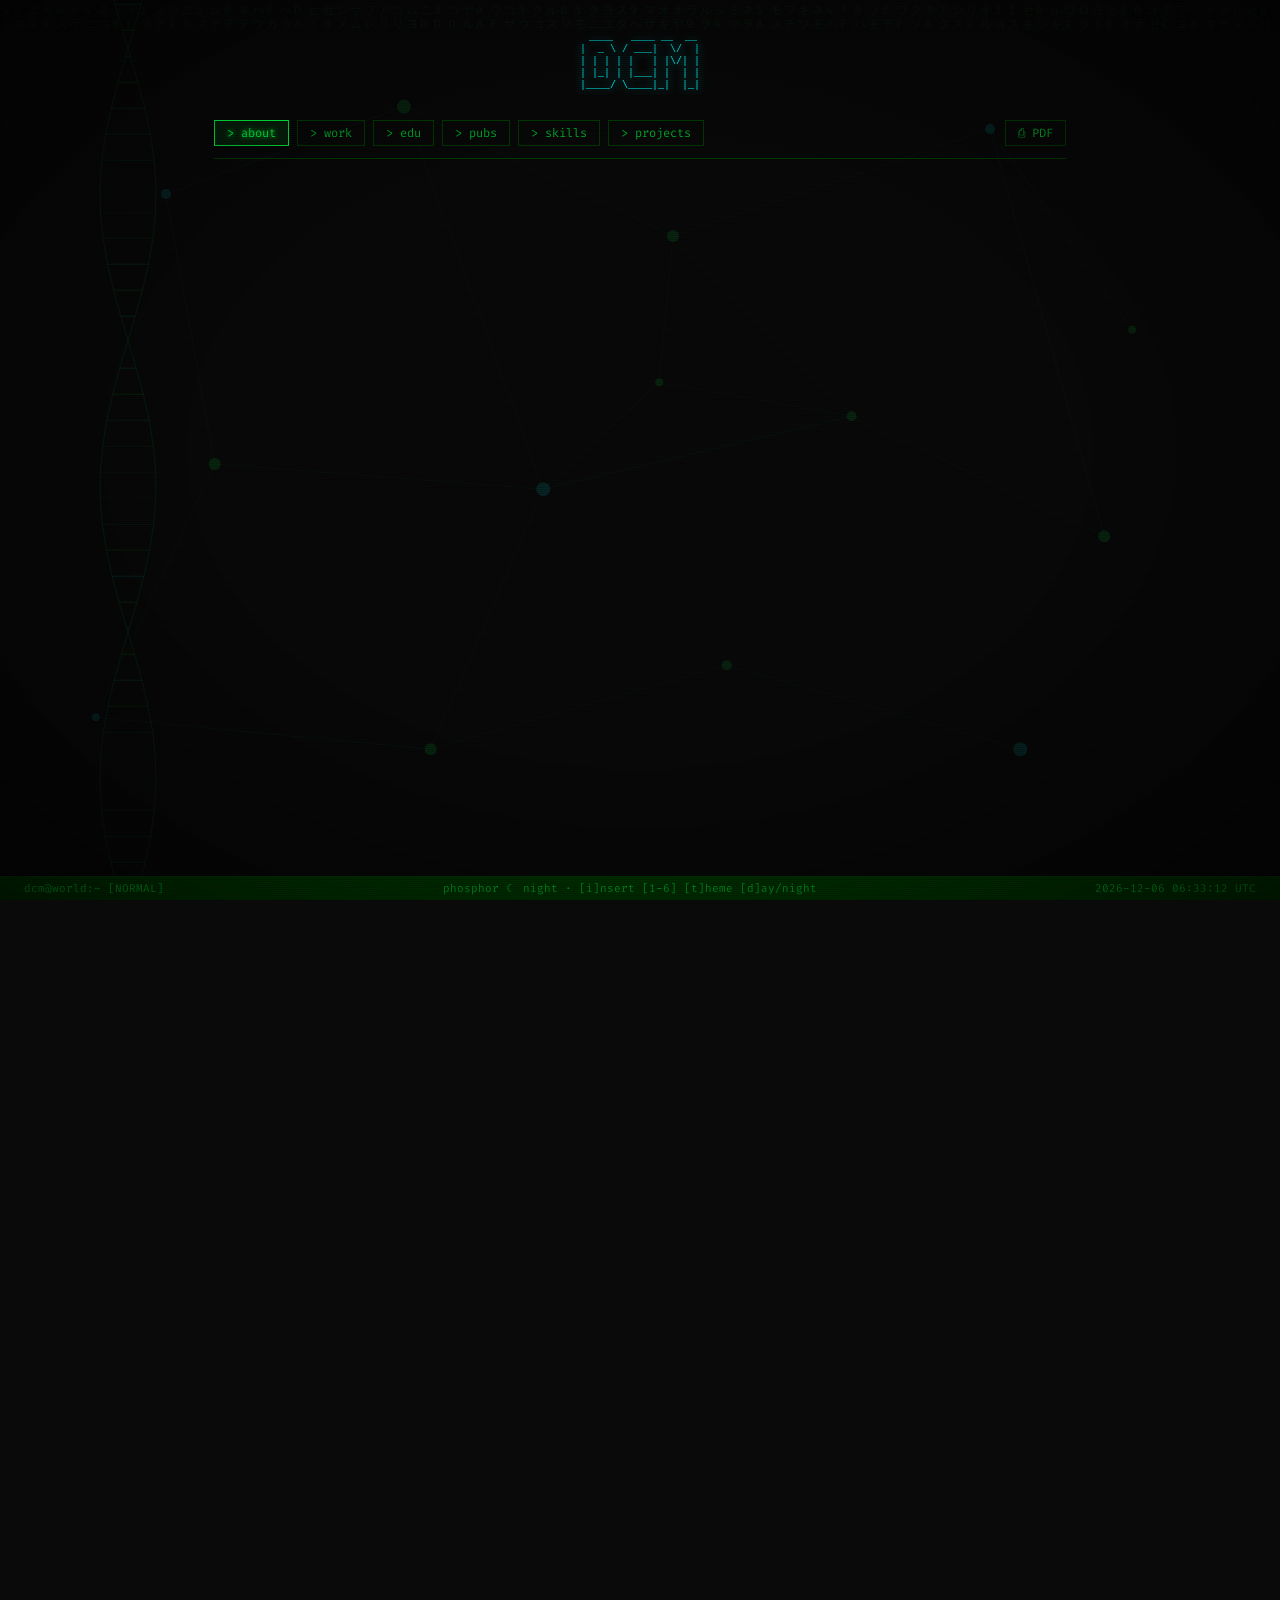
==== commit 4b62efcc: "List commands in a footer hint instead of header buttons Move theme, molecule, and su tech off the w" ====
--- a/tech.html
+++ b/tech.html
@@ -1,6 +1,19 @@
 <!DOCTYPE html>
 <html lang="en">
 <head>
+    <script>
+      (function () {
+        try {
+          var hash = location.hash;
+          var saved = localStorage.getItem("dcm-persona");
+          if (hash === "#bio" || ((hash === "" || hash === "#") && saved === "bio")) {
+            location.replace(new URL("index.html#bio", location.href).href);
+            return;
+          }
+          localStorage.setItem("dcm-persona", "tech");
+        } catch (e) {}
+      })();
+    </script>
     <meta charset="UTF-8">
     <meta name="viewport" content="width=device-width, initial-scale=1.0">
     <title>dcm@world:~$ whoami</title>
@@ -140,7 +153,7 @@
         #terminal {
             max-width: 900px;
             margin: 0 auto;
-            padding: 2rem 1.5rem;
+            padding: 2rem 1.5rem 5.5rem;
             opacity: 0;
             transition: opacity 0.8s;
         }
@@ -371,6 +384,7 @@
             z-index: -1;
             opacity: var(--rain-opacity);
             transition: opacity 0.4s;
+            pointer-events: none;
         }
 
         /* Graph background canvas */
@@ -412,6 +426,29 @@
         /* Typing effect for about */
         .typed-text { border-right: 2px solid var(--primary); padding-right: 2px; }
         .typed-text.done { border-right: none; }
+
+        .cmd-try {
+            margin: 0 0 0.6rem;
+            color: var(--dim);
+            font-size: 13px;
+            line-height: 1.8;
+            text-align: center;
+        }
+        .cmd-try button, .cmd-try a {
+            font: inherit;
+            font-size: inherit;
+            color: var(--accent2);
+            background: none;
+            border: 0;
+            border-bottom: 1px dashed var(--dark);
+            padding: 0.55rem 0.2rem;
+            cursor: pointer;
+            text-decoration: none;
+        }
+        .cmd-try button:focus-visible, .cmd-try a:focus-visible {
+            outline: 1px solid var(--accent2);
+            outline-offset: 2px;
+        }
 
         /* Status bar */
         .status-bar {
@@ -478,8 +515,7 @@
                 <button class="nav-btn" onclick="scrollToSection('publications')">> pubs</button>
                 <button class="nav-btn" onclick="scrollToSection('skills')">> skills</button>
                 <button class="nav-btn" onclick="scrollToSection('projects')">> projects</button>
-                <a class="nav-btn" href="index.html#bio" target="_top" style="display:inline-block;text-decoration:none;margin-left:auto;">su bio</a>
-                <button class="print-btn" onclick="window.print()">⎙ PDF</button>
+                <button class="print-btn" onclick="window.print()" style="margin-left:auto;">⎙ PDF</button>
             </div>
 
             <!-- ABOUT -->
@@ -611,12 +647,8 @@
                 <div class="project-grid" id="projects-list"></div>
             </div>
 
-            <div class="section no-print" id="footer" style="text-align:center; margin-top:3rem; margin-bottom:3rem;">
-                <span class="entry-desc">© 2026 Daniel C Morgan · press [t] to change theme · type <span style="color:var(--accent2);">help</span> below</span>
-            </div>
-
             <!-- INTERACTIVE PROMPT -->
-            <div class="section no-print" id="shell" style="margin-bottom:4rem;">
+            <div class="section no-print" id="shell">
                 <div id="shell-output" style="font-size:13px; line-height:1.6;"></div>
                 <div class="shell-input-line" style="font-size:13px; display:flex; align-items:center; gap:0.4rem;">
                     <span class="prompt">dcm@world</span>:<span class="path">~</span>$
@@ -624,6 +656,17 @@
                         aria-label="terminal command input"
                         style="flex:1; background:none; border:none; outline:none; color:var(--primary); font-family:'Fira Code',monospace; font-size:13px; caret-color:var(--primary);">
                 </div>
+            </div>
+
+            <div class="section no-print" id="footer">
+                <p class="cmd-try">try:
+                    <a href="index.html#bio" data-cmd="su bio">su bio</a>
+                    <span aria-hidden="true">·</span>
+                    <button type="button" data-cmd="theme">theme</button>
+                    <span aria-hidden="true">·</span>
+                    <button type="button" data-cmd="help">help</button>
+                </p>
+                <p class="entry-desc" style="text-align:center;">© 2026 Daniel C Morgan</p>
             </div>
         </div>
     </div>
@@ -1266,12 +1309,13 @@
             if (!line) return;
             echo(line);
             history.unshift(line); histIdx = -1;
-            const [cmd, ...args] = line.split(/\s+/);
+            const [rawCmd, ...args] = line.split(/\s+/);
+            const cmd = rawCmd.toLowerCase();
             const arg = args.join(' ').toLowerCase();
 
             if ((cmd === 'su' && arg === 'bio') || (cmd === 'cd' && (arg === '~bio' || arg === '~/bio')) || (cmd === 'whoami' && arg === '--bio')) {
-                print('→ dcm@bio');
-                window.top.location.href = 'index.html#bio';
+                try { localStorage.setItem('dcm-persona', 'bio'); } catch (e) {}
+                location.assign(new URL('index.html#bio', location.href).href);
                 return;
             }
 
@@ -1285,12 +1329,49 @@
                 if (arg.includes('about')) { print(COMMANDS.about()); return; }
                 print('<span style="color:var(--accent3);">cat: '+escapeHtml(arg)+': No such file</span>'); return;
             }
+            if (cmd === 'help' && arg === '--all') {
+                print(COMMANDS.help() + '<br><br># unlisted<br>sudo · ls -a · cowsay · coffee · vim · :q · exit · rm -rf / · pdb &lt;id&gt;');
+                return;
+            }
             if (cmd === 'theme') {
+                if (!arg) {
+                    applyTheme((currentTheme + 1) % THEMES.length);
+                    print('theme → ' + THEMES[currentTheme].name);
+                    return;
+                }
                 const i = THEMES.findIndex(t => t.name === arg);
                 if (i >= 0) { applyTheme(i); print('theme → '+arg); }
                 else print('<span style="color:var(--accent3);">theme: unknown \''+escapeHtml(arg)+'\'. Try: '+THEMES.map(t=>t.name).join(', ')+'</span>');
                 return;
             }
+            if (cmd === 'ls' && (arg === '-a' || arg === '-al' || arg === '-la')) {
+                print('. &nbsp; .. &nbsp; .coffee &nbsp; .cowsay &nbsp; .sudoers &nbsp; .vimrc &nbsp; .pdb<br>' + COMMANDS.ls());
+                return;
+            }
+            if (cmd === 'cowsay') {
+                const raw = (args.join(' ') || 'graphs, not grass').slice(0, 42);
+                const bar = '-'.repeat(raw.length + 2);
+                print('<pre style="margin:0;color:var(--primary);">' + [
+                    ' ' + bar,
+                    '&lt; ' + escapeHtml(raw) + ' &gt;',
+                    ' ' + bar,
+                    '        \\   ^__^',
+                    '         \\  (oo)\\_______',
+                    '            (__)\\       )\\/\\',
+                    '                ||----w |',
+                    '                ||     ||'
+                ].join('\n') + '</pre>');
+                return;
+            }
+            if (cmd === 'coffee') { print('no pot on this host. the bio page is brewing. try <span style="color:var(--accent2);">su bio</span>'); return; }
+            if (cmd === 'vim') { window.__dcmVim = true; print('-- INSERT --<br>E486: you are already in a browser.<br>Type :q to quit.'); return; }
+            if (line === ':q' || line === ':q!') {
+                if (!window.__dcmVim) { print('E21: you are not in vim.'); return; }
+                window.__dcmVim = false; print(''); return;
+            }
+            if (cmd === 'exit' || cmd === 'logout') { print('logout<br>connection closed by remote host.<br>(the tab is still open.)'); return; }
+            if (cmd === 'rm' && arg.replace(/\s+/g, ' ') === '-rf /') { print('<span style="color:var(--accent3);">rm: refusing to remove \'/\'. biological roots stay put.</span>'); return; }
+            if (cmd === 'pdb') { print(arg ? ('pdb ' + escapeHtml(arg) + ': no breakpoint. this shell does not debug Python.') : 'pdb: missing id. this is a shell, not the Python debugger.'); return; }
             const fn = COMMANDS[cmd];
             if (fn) { const r = fn(); if (r !== null) print(r); }
             else print('<span style="color:var(--accent3);">command not found: '+escapeHtml(cmd)+'</span> — type <span style="color:var(--accent2);">help</span>');
@@ -1315,6 +1396,14 @@
         input.addEventListener('blur', () => setMode('NORMAL'));
         // Focus prompt when clicking anywhere in the shell section
         document.getElementById('shell').addEventListener('click', () => input.focus());
+        document.querySelectorAll('[data-cmd]').forEach(el => {
+            el.addEventListener('click', (e) => {
+                if (el.tagName === 'A') e.preventDefault();
+                run(el.getAttribute('data-cmd'));
+                const last = outEl.lastElementChild;
+                if (last) last.scrollIntoView({ behavior: 'auto', block: 'nearest' });
+            });
+        });
     })();
 
     // ── Konami code easter egg (#2) ──
